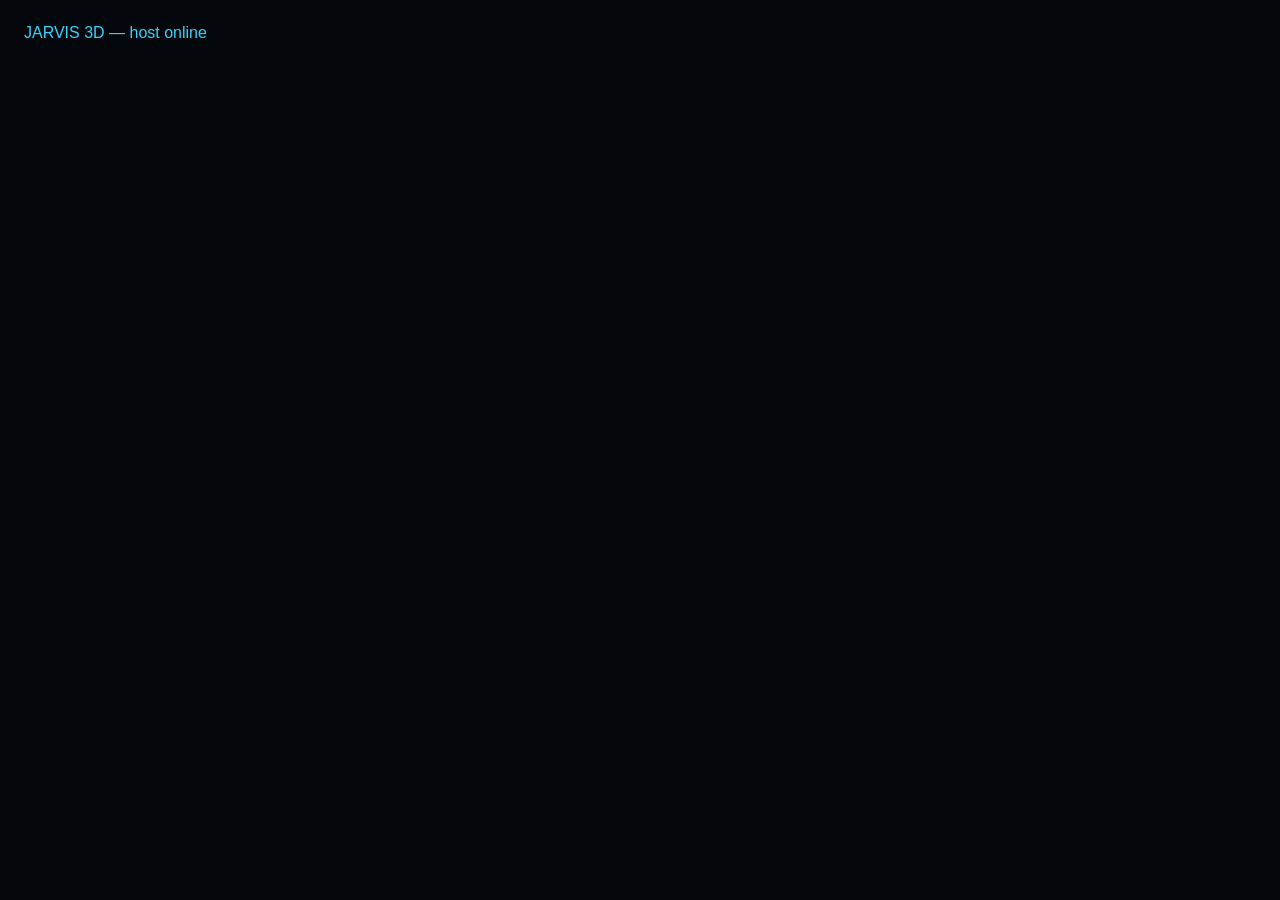
==== apps/windows-3d/ui/index.html @ 87d9e73f "feat(windows-3d): pywebview host + JS bridge client" ====
<!DOCTYPE html>
<html lang="en">
<head>
  <meta charset="utf-8" />
  <title>JARVIS 3D</title>
  <style>html,body{margin:0;height:100%;background:#04070b;color:#38d4ff;font-family:Segoe UI,sans-serif}
  #boot{padding:24px}</style>
</head>
<body>
  <div id="boot">JARVIS 3D — host online</div>
  <script type="module">
    import { api } from "./js/bridge.js";
    window.addEventListener("pywebviewready", async () => {
      const s = await api("getStatus");
      document.getElementById("boot").textContent =
        s.ok ? `JARVIS 3D — ${s.data.headline}` : `JARVIS 3D — ${s.error}`;
    });
  </script>
</body>
</html>
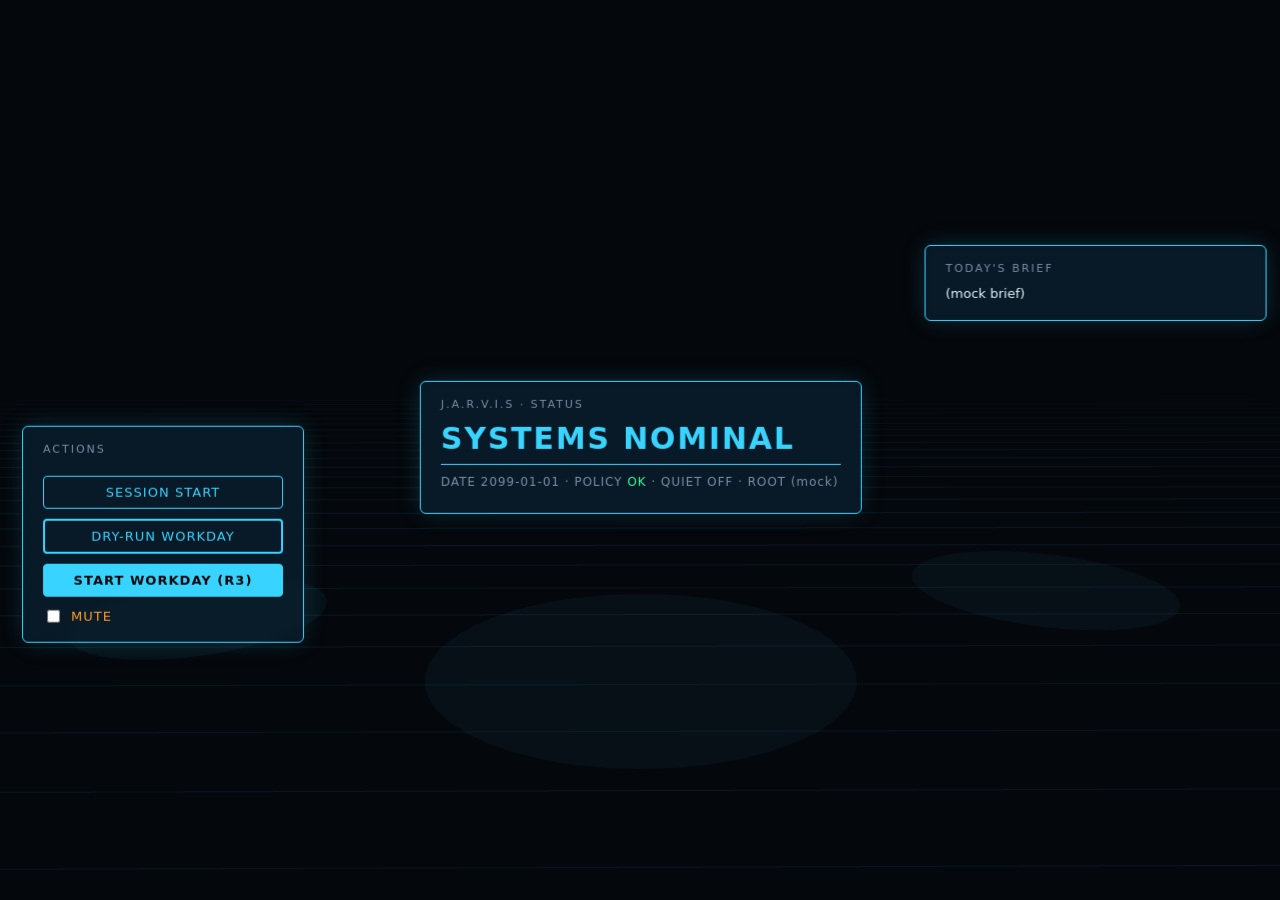
==== commit 471a8753: "feat(windows-3d): Three.js desk + CSS2D plates" ====
--- a/apps/windows-3d/ui/index.html
+++ b/apps/windows-3d/ui/index.html
@@ -3,18 +3,30 @@
 <head>
   <meta charset="utf-8" />
   <title>JARVIS 3D</title>
-  <style>html,body{margin:0;height:100%;background:#04070b;color:#38d4ff;font-family:Segoe UI,sans-serif}
-  #boot{padding:24px}</style>
+  <link rel="stylesheet" href="./css/desk.css" />
 </head>
 <body>
-  <div id="boot">JARVIS 3D — host online</div>
+  <div id="banner"></div>
+  <div id="desk"></div>
   <script type="module">
+    import { createDesk } from "./js/scene.js";
     import { api } from "./js/bridge.js";
-    window.addEventListener("pywebviewready", async () => {
+    const banner = document.getElementById("banner");
+    const showError = (m) => { banner.textContent = m; banner.classList.toggle("show", !!m); };
+    let desk;
+    try { desk = createDesk(document.getElementById("desk")); }
+    catch (e) { showError("3D init failed: " + e.message); throw e; }
+    window.jarvisDesk = desk;
+    // Phase-1 stub: populate plates (bridge.js returns mock data without pywebview). Task 5 wires actions.
+    async function refresh() {
       const s = await api("getStatus");
-      document.getElementById("boot").textContent =
-        s.ok ? `JARVIS 3D — ${s.data.headline}` : `JARVIS 3D — ${s.error}`;
-    });
+      s.ok ? desk.setStatus(s.data) : desk.setStatus({ headline: "STATUS UNAVAILABLE", error: s.error });
+      const b = await api("getBrief"); if (b.ok) desk.setBrief(b.data.text);
+      const m = await api("getMute"); if (m.ok) desk.setMuteUi(m.data.muted);
+    }
+    desk.onAction((a) => console.log("action (Task 5 wires):", a));
+    refresh().catch((e) => showError(String(e)));
+    window.addEventListener("pywebviewready", () => refresh().catch((e) => showError(String(e))));
   </script>
 </body>
 </html>
--- a/apps/windows-3d/ui/css/desk.css
+++ b/apps/windows-3d/ui/css/desk.css
@@ -0,0 +1,27 @@
+:root{--bg:#04070b;--panel:#0b2233;--cyan:#38d4ff;--text:#e4f6ff;--gold:#ff9d2e;--muted:#7a8fa8;--danger:#ff3b30;--ok:#3dff9a}
+html,body{margin:0;height:100%;overflow:hidden;background:var(--bg);color:var(--text);font-family:"Segoe UI",system-ui,sans-serif}
+#desk{position:fixed;inset:0}
+#desk canvas{display:block}
+.css2d-layer{position:absolute;inset:0;pointer-events:none}
+.plate{pointer-events:auto;background:rgba(11,34,51,.72);border:1px solid var(--cyan);border-radius:6px;padding:16px 20px;box-shadow:0 0 24px rgba(56,212,255,.18);backdrop-filter:blur(6px);color:var(--text);user-select:none}
+.plate-title{font-size:11px;letter-spacing:.18em;text-transform:uppercase;color:var(--muted);margin-bottom:10px}
+.status-plate{width:400px}
+.headline{font-size:30px;font-weight:600;letter-spacing:.06em;color:var(--cyan);padding-bottom:8px;border-bottom:1px solid var(--cyan)}
+.headline.quiet{color:var(--gold);border-color:var(--gold)}
+.headline.danger{color:var(--danger);border-color:var(--danger)}
+.strip{margin-top:10px;font-size:12px;letter-spacing:.08em;color:var(--muted)}
+.strip .ok{color:var(--ok)}.strip .bad{color:var(--danger)}.strip .gold{color:var(--gold)}
+.status-error{margin-top:8px;font-size:12px;color:var(--danger)}
+.brief-plate{width:300px}
+.brief-text{max-height:260px;overflow-y:auto;white-space:pre-wrap;font-size:13px;line-height:1.45}
+.brief-text.empty{color:var(--muted);font-style:italic}
+.actions-plate{width:240px;display:flex;flex-direction:column;gap:10px}
+.btn{font:inherit;font-size:13px;letter-spacing:.08em;padding:8px 12px;border-radius:4px;border:1px solid var(--cyan);background:transparent;color:var(--cyan);cursor:pointer}
+.btn:hover{background:rgba(56,212,255,.12)}
+.btn.primary{border-width:2px}
+.btn.filled{background:var(--cyan);color:var(--bg);font-weight:600}
+.btn.filled:hover{background:#6fe0ff}
+.mute-row{display:flex;align-items:center;gap:8px;color:var(--gold);font-size:13px;letter-spacing:.08em;cursor:pointer}
+.mute-row input{accent-color:var(--gold)}
+#banner{position:fixed;top:10px;left:50%;transform:translateX(-50%);z-index:10;padding:6px 14px;border:1px solid var(--danger);background:rgba(255,59,48,.12);color:var(--danger);font-size:13px;border-radius:4px;display:none}
+#banner.show{display:block}
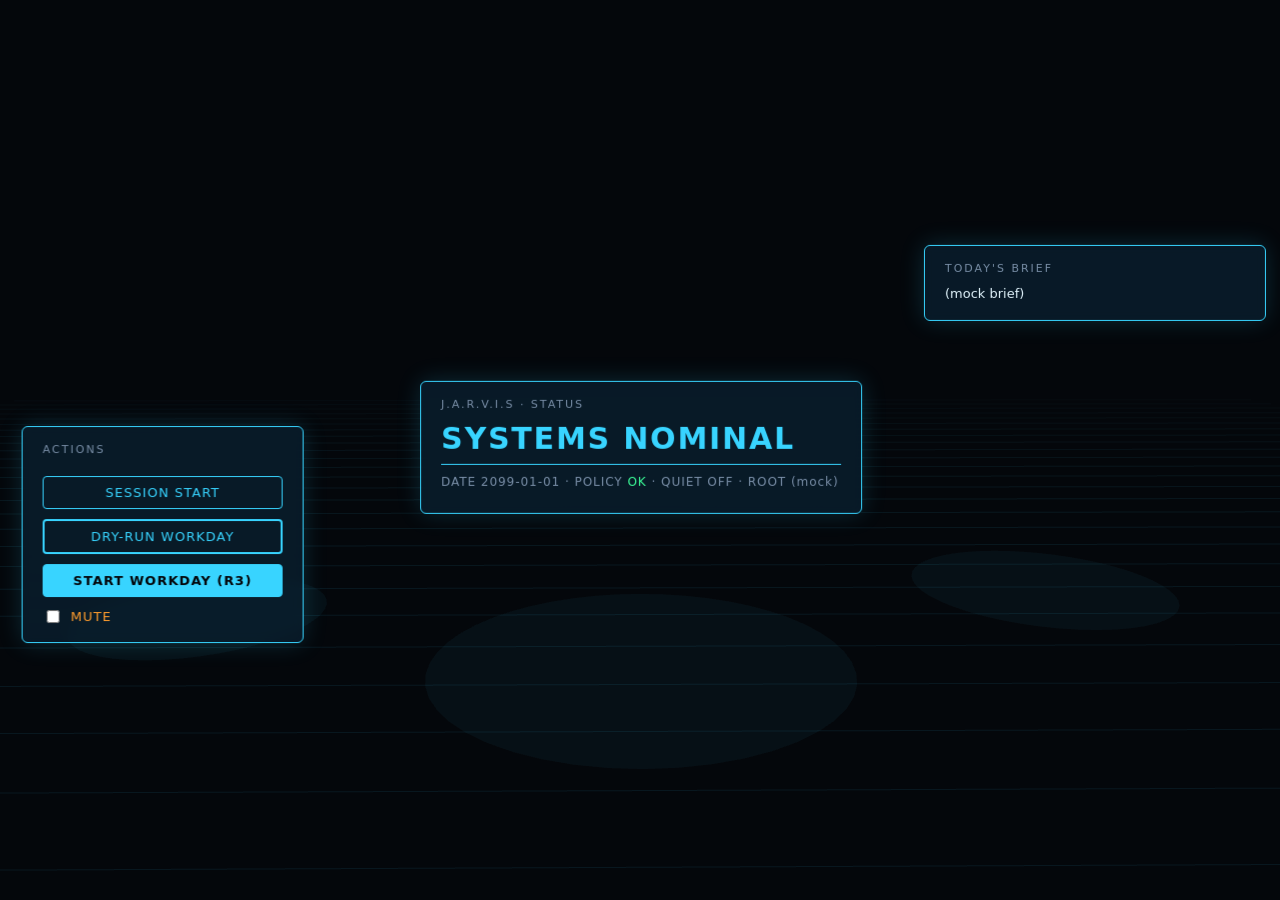
==== commit 259f695c: "feat(windows-3d): wire bridge actions + R3 modal" ====
--- a/apps/windows-3d/ui/index.html
+++ b/apps/windows-3d/ui/index.html
@@ -8,25 +8,6 @@
 <body>
   <div id="banner"></div>
   <div id="desk"></div>
-  <script type="module">
-    import { createDesk } from "./js/scene.js";
-    import { api } from "./js/bridge.js";
-    const banner = document.getElementById("banner");
-    const showError = (m) => { banner.textContent = m; banner.classList.toggle("show", !!m); };
-    let desk;
-    try { desk = createDesk(document.getElementById("desk")); }
-    catch (e) { showError("3D init failed: " + e.message); throw e; }
-    window.jarvisDesk = desk;
-    // Phase-1 stub: populate plates (bridge.js returns mock data without pywebview). Task 5 wires actions.
-    async function refresh() {
-      const s = await api("getStatus");
-      s.ok ? desk.setStatus(s.data) : desk.setStatus({ headline: "STATUS UNAVAILABLE", error: s.error });
-      const b = await api("getBrief"); if (b.ok) desk.setBrief(b.data.text);
-      const m = await api("getMute"); if (m.ok) desk.setMuteUi(m.data.muted);
-    }
-    desk.onAction((a) => console.log("action (Task 5 wires):", a));
-    refresh().catch((e) => showError(String(e)));
-    window.addEventListener("pywebviewready", () => refresh().catch((e) => showError(String(e))));
-  </script>
+  <script type="module" src="./js/app.js"></script>
 </body>
 </html>
--- a/apps/windows-3d/ui/css/desk.css
+++ b/apps/windows-3d/ui/css/desk.css
@@ -25,3 +25,11 @@
 .mute-row input{accent-color:var(--gold)}
 #banner{position:fixed;top:10px;left:50%;transform:translateX(-50%);z-index:10;padding:6px 14px;border:1px solid var(--danger);background:rgba(255,59,48,.12);color:var(--danger);font-size:13px;border-radius:4px;display:none}
 #banner.show{display:block}
+#banner.info{border-color:var(--cyan);background:rgba(56,212,255,.12);color:var(--cyan)}
+.r3-overlay{position:fixed;inset:0;z-index:20;background:rgba(4,7,11,.78);display:flex;align-items:center;justify-content:center}
+.r3-card{background:var(--panel);border:1px solid var(--cyan);border-radius:6px;padding:18px 22px;max-width:420px;color:var(--text);box-shadow:0 0 24px rgba(56,212,255,.25)}
+.r3-card h2{margin:0 0 10px;color:var(--gold);font-size:16px;letter-spacing:.08em}
+.r3-card p{margin:0 0 16px;font-size:13px;line-height:1.4}
+.r3-row{display:flex;gap:10px;justify-content:flex-end}
+.r3-row button{background:transparent;color:var(--cyan);border:1px solid var(--cyan);padding:6px 14px;border-radius:4px;cursor:pointer}
+.r3-row button.cancel{color:var(--muted);border-color:var(--muted)}
